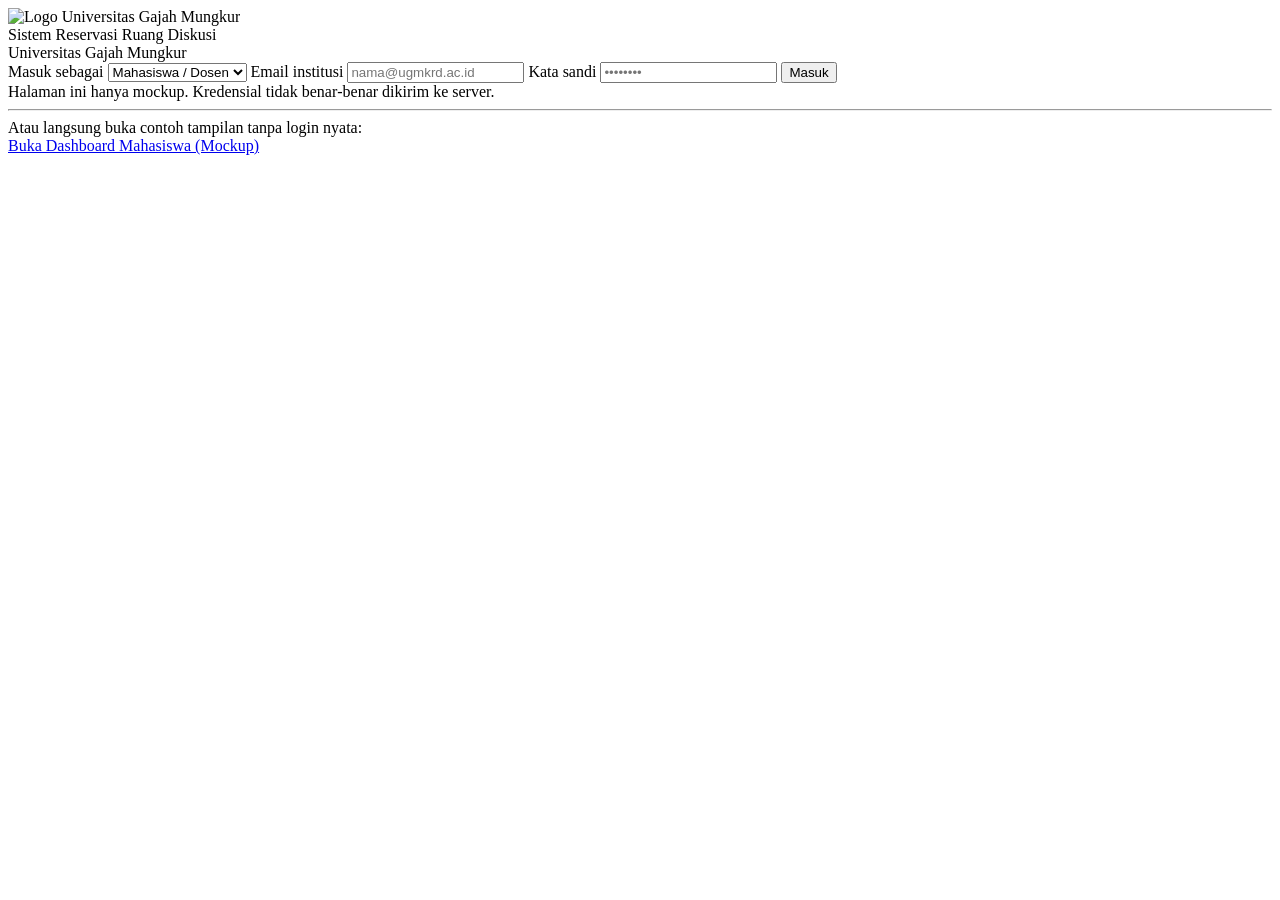
==== index.html @ 385577c7 "Add files via upload" ====
<!DOCTYPE html>
<html lang="id">
<head>
  <meta charset="UTF-8">
  <title>Login – Sistem Reservasi Ruang Diskusi</title>
  <link rel="stylesheet" href="css/style-main.css">
</head>
<body class="landing-body">

<div class="login-wrapper">
  <div class="login-card">
    <div class="login-header">
      <div class="login-logo-oval">
        <img src="assets/logo-ugmkrd.png" alt="Logo Universitas Gajah Mungkur">
      </div>
      <div class="login-title-block">
        <div class="login-app-name">Sistem Reservasi Ruang Diskusi</div>
        <div class="login-univ-name">Universitas Gajah Mungkur</div>
      </div>
    </div>

    <form id="form-login" class="login-form">
      <label class="login-label" for="role">Masuk sebagai</label>
      <select id="role" class="login-input">
        <option value="mahasiswa">Mahasiswa / Dosen</option>
        <option value="admin">Admin / Petugas</option>
      </select>

      <label class="login-label" for="email">Email institusi</label>
      <input id="email" class="login-input" type="email" placeholder="nama@ugmkrd.ac.id">

      <label class="login-label" for="password">Kata sandi</label>
      <input id="password" class="login-input" type="password" placeholder="••••••••">

      <button type="submit" class="btn-primary login-btn">
        Masuk
      </button>

      <div class="login-small-link">
        Halaman ini hanya mockup. Kredensial tidak benar‑benar dikirim ke server.
      </div>
    </form>

    <hr class="login-divider">

    <div class="login-guest-section">
      <div class="login-guest-text">
        Atau langsung buka contoh tampilan tanpa login nyata:
      </div>
      <a href="mahasiswa-dashboard.html" class="btn-secondary login-guest-btn">
        Buka Dashboard Mahasiswa (Mockup)
      </a>
    </div>
  </div>
</div>

<script>
  // Login mockup: hanya mengarahkan ke dashboard sesuai peran
  document.getElementById('form-login').addEventListener('submit', function (e) {
    e.preventDefault();

    const role = document.getElementById('role').value;

    if (role === 'mahasiswa') {
      window.location.href = 'mahasiswa-dashboard.html';
    } else {
      // nanti diarahkan ke admin-dashboard.html
      window.location.href = 'admin-dashboard.html';
    }
  });
</script>

</body>
</html>
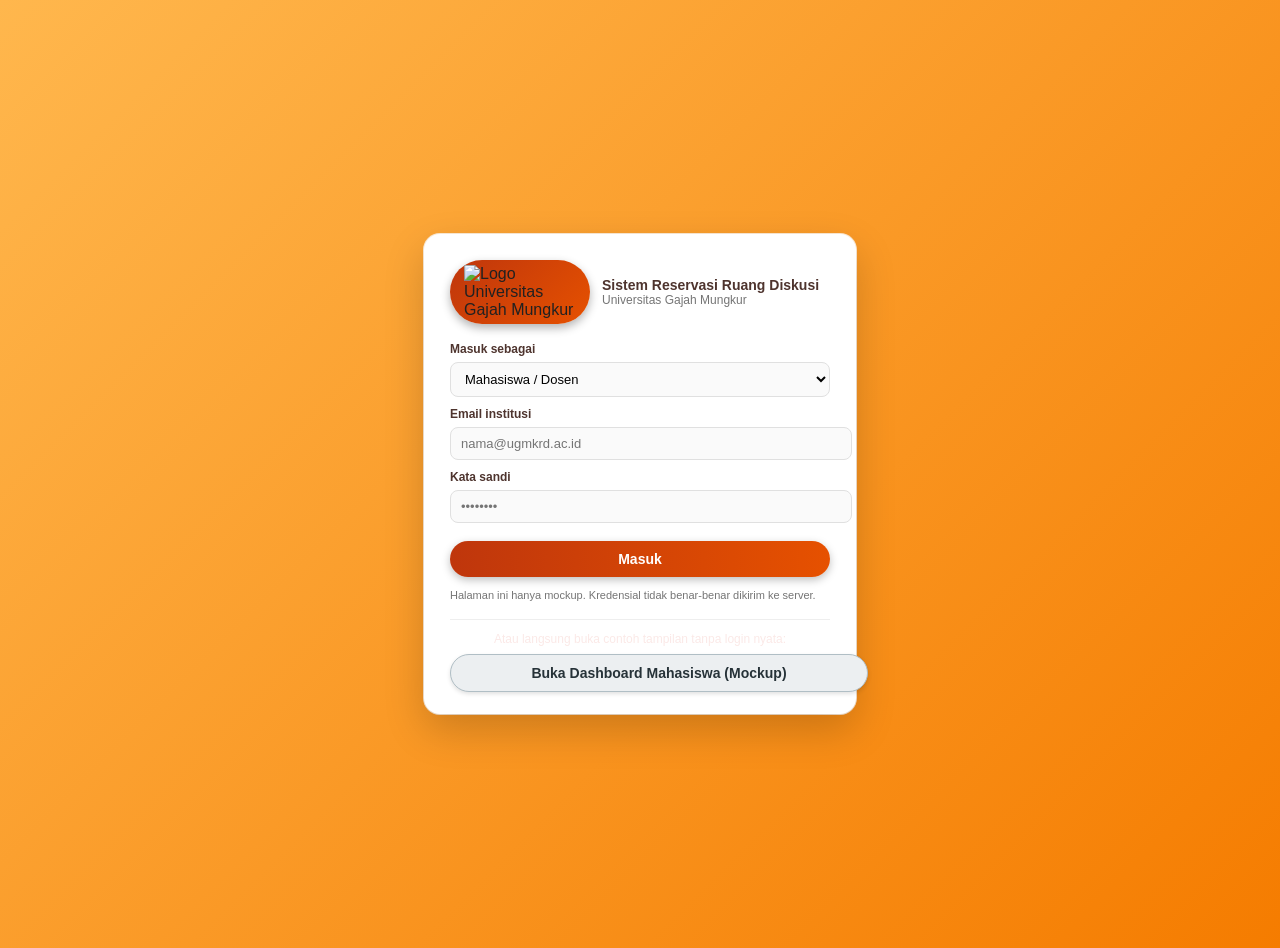
==== commit 62a08750: "Fix HTML encoding issues in index.html" ====
--- a/index.html
+++ b/index.html
@@ -3,7 +3,7 @@
 <head>
   <meta charset="UTF-8">
   <title>Login – Sistem Reservasi Ruang Diskusi</title>
-  <link rel="stylesheet" href="css/style-main.css">
+  <link rel="stylesheet" href="style-main.css">
 </head>
 <body class="landing-body">
 
@@ -71,4 +71,4 @@
 </script>
 
 </body>
-</html>+</html>
--- a/style-main.css
+++ b/style-main.css
@@ -0,0 +1,646 @@
+:root {
+  --primary: #E65100;
+  --primary-soft: #FFF3E0;
+  --primary-dark: #BF360C;
+  --bg: #FFF8F2;
+  --surface: #FFFFFF;
+  --border: #E0E0E0;
+  --text-main: #212121;
+  --text-muted: #757575;
+  --success: #2E7D32;
+  --warning: #F9A825;
+  --danger: #C62828;
+}
+
+/* ===== Global ===== */
+body {
+  margin: 0;
+  font-family: "Segoe UI", Arial, sans-serif;
+  color: var(--text-main);
+}
+
+/* ===== Background login / landing ===== */
+body.landing-body {
+  background: linear-gradient(135deg, #FFB74D, #F57C00);
+}
+
+/* ===== Tombol umum ===== */
+.btn-primary,
+.btn-secondary {
+  text-decoration: none;
+  display: inline-block;
+  padding: 10px 18px;
+  border-radius: 999px;
+  font-size: 14px;
+  font-weight: 700;
+  cursor: pointer;
+  transition: transform 0.08s ease, box-shadow 0.08s ease, filter 0.08s ease;
+}
+
+.btn-primary {
+  background: linear-gradient(90deg, var(--primary-dark), var(--primary));
+  color: #FFFFFF;
+  box-shadow: 0 3px 8px rgba(0,0,0,0.25);
+  border: none;
+}
+
+.btn-primary:hover {
+  filter: brightness(1.05);
+  transform: translateY(-1px);
+  box-shadow: 0 5px 12px rgba(0,0,0,0.28);
+}
+
+.btn-secondary {
+  background: #ECEFF1;
+  color: #263238;
+  border: 1px solid #B0BEC5;
+  box-shadow: 0 2px 4px rgba(0,0,0,0.12);
+}
+
+.btn-secondary:hover {
+  filter: brightness(0.98);
+  transform: translateY(-1px);
+  box-shadow: 0 4px 8px rgba(0,0,0,0.16);
+}
+
+/* ===== Landing (opsional) ===== */
+.landing-container {
+  min-height: 100vh;
+  display: flex;
+  flex-direction: column;
+  align-items: center;
+  justify-content: center;
+  text-align: center;
+  padding: 24px;
+}
+
+.landing-container h1 {
+  font-size: 28px;
+  margin-bottom: 4px;
+  color: var(--primary-dark);
+  font-weight: 700;
+}
+
+.landing-container h2 {
+  font-size: 18px;
+  margin-top: 0;
+  margin-bottom: 16px;
+  color: #4E342E;
+  font-weight: 600;
+}
+
+.landing-container p {
+  font-size: 14px;
+  color: var(--text-muted);
+  margin-bottom: 20px;
+}
+
+.landing-buttons {
+  display: flex;
+  gap: 12px;
+  flex-wrap: wrap;
+  justify-content: center;
+}
+
+/* ===== Layout login ===== */
+.login-wrapper {
+  min-height: 100vh;
+  display: flex;
+  align-items: center;
+  justify-content: center;
+  padding: 24px;
+}
+
+.login-card {
+  width: 380px;
+  max-width: 100%;
+  background: #FFFFFF;
+  border-radius: 16px;
+  box-shadow:
+    0 16px 40px rgba(0,0,0,0.18),
+    0 0 0 1px rgba(255,255,255,0.8);
+  padding: 26px 26px 22px;
+}
+
+/* Header login */
+.login-header {
+  display: flex;
+  align-items: center;
+  gap: 12px;
+  margin-bottom: 18px;
+}
+
+/* Logo oval */
+.login-logo-oval {
+  width: 140px;
+  height: 64px;
+  border-radius: 999px;
+  background: linear-gradient(135deg, var(--primary-dark), var(--primary));
+  display: flex;
+  align-items: center;
+  justify-content: center;
+  box-shadow: 0 4px 10px rgba(0,0,0,0.30);
+  overflow: hidden;
+}
+
+.login-logo-oval img {
+  width: 80%;
+  height: auto;
+  object-fit: contain;
+}
+
+.login-title-block {
+  display: flex;
+  flex-direction: column;
+}
+
+.login-app-name {
+  font-size: 14px;
+  font-weight: 700;
+  color: #4E342E;
+}
+
+.login-univ-name {
+  font-size: 12px;
+  color: var(--text-muted);
+}
+
+/* Form login */
+.login-form {
+  display: flex;
+  flex-direction: column;
+  gap: 6px;
+  margin-top: 4px;
+}
+
+.login-label {
+  font-size: 12px;
+  font-weight: 600;
+  color: #4E342E;
+}
+
+.login-input {
+  width: 100%;
+  padding: 8px 10px;
+  border-radius: 8px;
+  border: 1px solid var(--border);
+  font-size: 13px;
+  font-family: inherit;
+  margin-bottom: 4px;
+  background-color: #FAFAFA;
+  transition: border-color 0.1s ease, box-shadow 0.1s ease, background-color 0.1s ease;
+}
+
+.login-input:focus {
+  outline: none;
+  border-color: var(--primary);
+  background-color: #FFFFFF;
+  box-shadow: 0 0 0 1px rgba(230,81,0,0.18);
+}
+
+.login-btn {
+  width: 100%;
+  margin-top: 8px;
+}
+
+.login-small-link {
+  font-size: 11px;
+  color: var(--text-muted);
+  margin-top: 6px;
+}
+
+.login-divider {
+  margin: 18px 0 12px;
+  border: none;
+  border-top: 1px solid #EEEEEE;
+}
+
+.login-guest-section {
+  text-align: center;
+}
+
+.login-guest-text {
+  font-size: 12px;
+  color: #FBE9E7;
+  margin-bottom: 8px;
+}
+
+.login-guest-btn {
+  width: 100%;
+}
+
+@media (max-width: 480px) {
+  .login-card {
+    padding: 20px 18px 18px;
+  }
+
+  .login-logo-oval {
+    width: 120px;
+    height: 56px;
+  }
+}
+
+/* ===================================== */
+/* ===== Layout aplikasi dashboard ===== */
+/* ===================================== */
+.app-body {
+  margin: 0;
+  background: #F5F5F5;
+}
+
+.app-layout {
+  display: flex;
+  min-height: 100vh;
+}
+
+/* Sidebar */
+.app-sidebar {
+  width: 260px;
+  background: linear-gradient(180deg, #4E342E, #3E2723);
+  color: #FFFFFF;
+  padding: 18px 14px;
+  box-shadow: 2px 0 8px rgba(0,0,0,0.25);
+  display: flex;
+  flex-direction: column;
+}
+
+.app-logo-block {
+  display: flex;
+  align-items: center;
+  gap: 10px;
+  margin-bottom: 20px;
+}
+
+.app-logo-text .app-name {
+  font-size: 14px;
+  font-weight: 700;
+}
+
+.app-logo-text .app-univ {
+  font-size: 12px;
+  color: #FFCCBC;
+}
+
+.app-user-box {
+  margin-top: auto;
+  font-size: 13px;
+  color: #FFCCBC;
+}
+
+/* Menu sidebar */
+.app-menu {
+  margin-top: 8px;
+}
+
+.app-menu-title {
+  font-size: 11px;
+  text-transform: uppercase;
+  letter-spacing: 0.08em;
+  color: #FFCCBC;
+  margin-bottom: 6px;
+}
+
+.app-menu-item {
+  width: 100%;
+  text-align: left;
+  padding: 8px 10px;
+  margin-bottom: 4px;
+  border-radius: 6px;
+  border: none;
+  background: transparent;
+  color: #FFE0B2;
+  font-size: 14px;
+  font-weight: 500;
+  cursor: pointer;
+}
+
+.app-menu-item:hover {
+  background-color: rgba(255,255,255,0.10);
+}
+
+.app-menu-item.active {
+  background: linear-gradient(90deg, #FFFFFF, #FFE0B2);
+  color: #4E342E;
+  font-weight: 700;
+}
+
+/* Main area */
+.app-main {
+  flex: 1;
+  display: flex;
+  flex-direction: column;
+}
+
+.app-topbar {
+  background: linear-gradient(90deg, #FFFFFF, #FFF3E0);
+  border-bottom: 1px solid var(--border);
+  padding: 12px 20px;
+}
+
+.app-topbar-title {
+  font-size: 20px;
+  font-weight: 700;
+  color: var(--primary-dark);
+}
+
+.app-topbar-sub {
+  font-size: 14px;
+  color: var(--text-muted);
+  margin-top: 2px;
+}
+
+.app-content {
+  padding: 16px 20px 24px;
+}
+
+/* Card & grid */
+.card {
+  background-color: var(--surface);
+  border-radius: 10px;
+  border: 1px solid var(--border);
+  padding: 12px 14px;
+  box-shadow: 0 2px 4px rgba(0,0,0,0.03);
+}
+
+.card-header {
+  display:flex;
+  justify-content:space-between;
+  align-items:center;
+  margin-bottom:8px;
+}
+
+.card-title {
+  font-size:16px;
+  font-weight:700;
+  color:#4E342E;
+}
+
+.card-sub {
+  font-size:13px;
+  color:var(--text-muted);
+}
+
+.two-columns {
+  display:grid;
+  grid-template-columns: 2fr 1.4fr;
+  gap:16px;
+}
+
+/* Halaman dalam dashboard */
+.page {
+  display: none;
+}
+
+.page.active {
+  display: block;
+}
+
+/* Tabel */
+table {
+  width: 100%;
+  border-collapse: collapse;
+  font-size: 14px;
+  border-radius: 8px;
+  overflow: hidden;
+}
+
+thead {
+  background: linear-gradient(90deg, var(--primary-dark), var(--primary));
+  color:#FFFFFF;
+}
+
+th, td {
+  padding: 8px 10px;
+  text-align: left;
+  border-bottom: 1px solid var(--border);
+}
+
+tbody tr:nth-child(even) { background-color: #FFF3E0; }
+tbody tr:hover { background-color:#FFE0B2; cursor:pointer; }
+
+.calendar-table td {
+  text-align: center;
+}
+
+/* Status badge */
+.badge-status{
+  display:inline-block;
+  padding:3px 9px;
+  border-radius:999px;
+  font-size:12px;
+  font-weight:700;
+  color:#FFFFFF;
+}
+
+.status-sedang{background:var(--danger);}
+.status-menunggu{background:#F9A825; color:#3E2723;}
+.status-disetujui{background:#2E7D32;}
+.status-noshow{background:#6D4C41;}
+
+/* Mini kalender */
+.mini-calendar {
+  font-size:13px;
+  border-radius:8px;
+  border:1px solid var(--border);
+  padding:8px;
+  background-color:#FFFDF8;
+  margin-bottom:10px;
+}
+
+.mini-calendar-title {
+  font-weight:700;
+  margin-bottom:4px;
+  color:#4E342E;
+}
+
+.mini-calendar-row {
+  display:flex;
+  justify-content:space-between;
+  margin-bottom:4px;
+}
+
+.mini-slot {
+  flex:1;
+  text-align:center;
+  margin:0 2px;
+  padding:3px 4px;
+  border-radius:4px;
+  font-weight:600;
+  font-size:12px;
+}
+
+.slot-terisi {
+  background:#FFCC80;
+  color:#3E2723;
+}
+
+.slot-terisi-merah{
+  background:#FF7043;
+  color:#FFFFFF;
+}
+
+.slot-tersedia {
+  background:#C8E6C9;
+  color:#1B5E20;
+}
+
+/* Alert box */
+.alert-box {
+  font-size:13px;
+  padding:8px 10px;
+  border-radius:6px;
+  margin-bottom:8px;
+}
+
+.alert-info {
+  background:#E3F2FD;
+  color:#1565C0;
+  border:1px solid #BBDEFB;
+}
+
+.alert-warning {
+  background:#FFF8E1;
+  color:#F57F17;
+  border:1px solid #FFECB3;
+}
+
+.alert-success {
+  background:#E8F5E9;
+  color:#2E7D32;
+  border:1px solid #C8E6C9;
+}
+
+/* Form */
+.form-group {
+  margin-bottom:8px;
+  font-size:14px;
+}
+
+.form-group label {
+  display:block;
+  margin-bottom:4px;
+  font-weight:600;
+  color:#4E342E;
+}
+
+.form-input {
+  width:100%;
+  padding:6px 8px;
+  border-radius:6px;
+  border:1px solid var(--border);
+  font-size:14px;
+  font-family:inherit;
+}
+
+.form-row {
+  display:flex;
+  gap:8px;
+}
+
+.form-row .form-group { flex:1; }
+
+.form-actions {
+  margin-top:10px;
+}
+
+.form-submit-btn {
+  width: 100%;
+}
+
+/* Highlight baris ruang */
+.selected-row {
+  outline: 2px solid var(--primary);
+}
+
+.selected-row-merah{
+  outline: 2px solid var(--danger);
+}
+
+/* Kalender ruang: tombol tanggal */
+.calendar-date {
+  background:#FFFFFF;
+  border:1px solid var(--border);
+  border-radius:999px;
+  padding:3px 10px;
+  font-size:13px;
+  cursor:pointer;
+  margin-bottom:4px;
+}
+
+.calendar-date:hover{
+  background:#FFF3E0;
+}
+
+/* Timeline (Reservasi Saya) */
+.timeline {
+  list-style:none;
+  margin:0;
+  padding:0;
+  font-size:14px;
+}
+
+.timeline-item {
+  padding:8px 0;
+  border-bottom:1px solid #F3E5F5;
+  display:flex;
+  justify-content:space-between;
+  align-items:flex-start;
+  gap:8px;
+}
+
+.timeline-main {
+  font-weight:600;
+  font-size:15px;
+}
+
+.timeline-sub {
+  font-size:14px;
+  color:var(--text-muted);
+}
+
+.timeline-actions {
+  white-space:nowrap;
+}
+
+/* Label status di Reservasi Saya */
+.label-status{
+  font-weight:700;
+}
+
+.label-disetujui{
+  color:var(--success);
+}
+
+.label-menunggu{
+  color:var(--text-muted);
+}
+
+.label-noshow{
+  color:#F57F17;
+}
+
+.label-dibatalkan{
+  color:#607D8B;
+}
+
+/* Teks kecil */
+.small-muted {
+  font-size:12px;
+  color:var(--text-muted);
+}
+
+/* Responsif dashboard */
+@media (max-width: 960px){
+  .two-columns{grid-template-columns:1fr;}
+}
+
+@media (max-width: 768px){
+  .app-layout{flex-direction:column;}
+  .app-sidebar{
+    width:100%;
+    flex-direction:row;
+    align-items:center;
+    justify-content:space-between;
+  }
+  .app-user-box{margin-top:0;}
+}
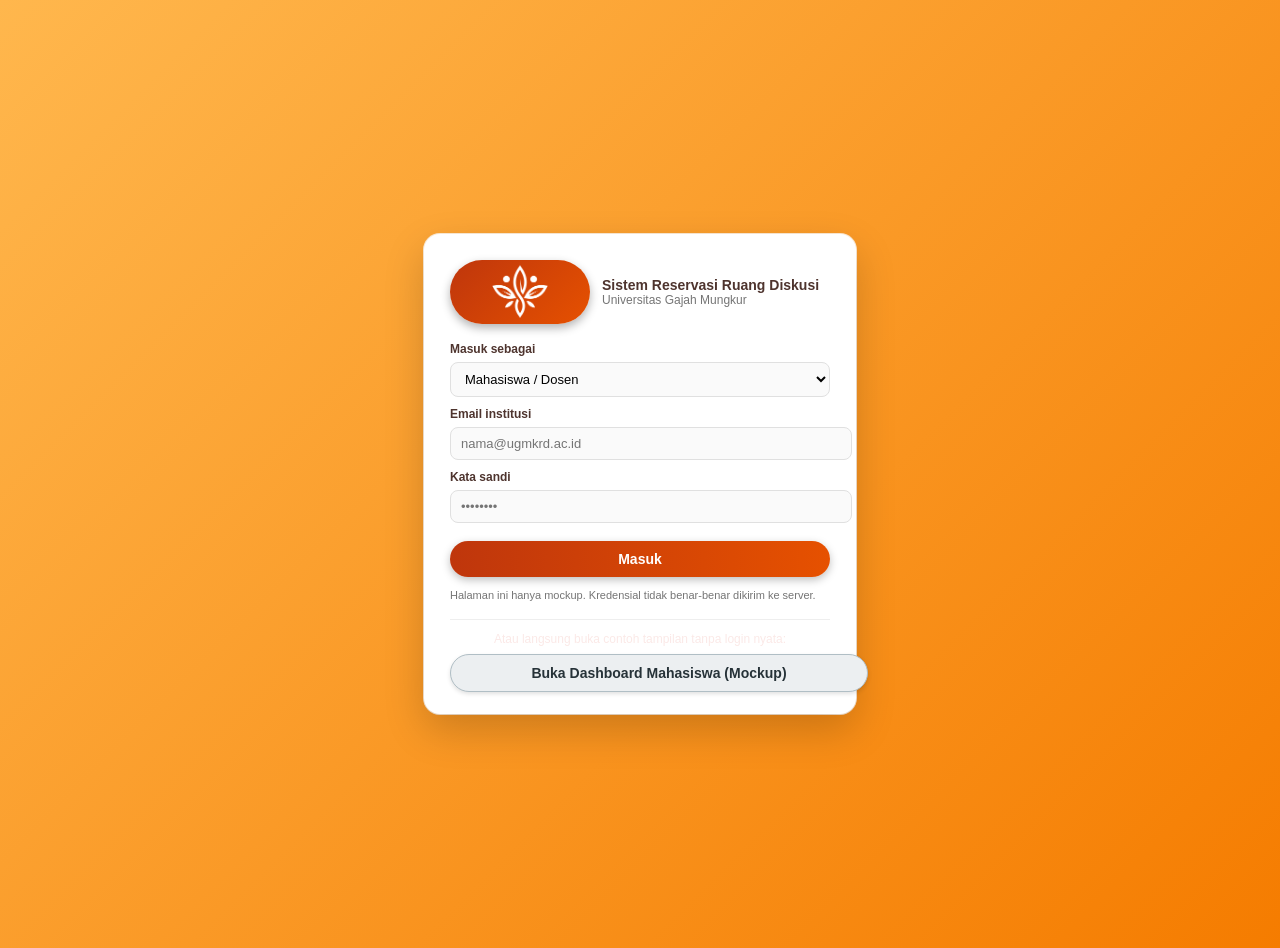
==== commit 25c51651: "Update index.html" ====
--- a/index.html
+++ b/index.html
@@ -6,12 +6,11 @@
   <link rel="stylesheet" href="style-main.css">
 </head>
 <body class="landing-body">
-
 <div class="login-wrapper">
   <div class="login-card">
     <div class="login-header">
       <div class="login-logo-oval">
-        <img src="assets/logo-ugmkrd.png" alt="Logo Universitas Gajah Mungkur">
+        <img src="logo-ugmkrd.png" alt="Logo Universitas Gajah Mungkur">
       </div>
       <div class="login-title-block">
         <div class="login-app-name">Sistem Reservasi Ruang Diskusi</div>
